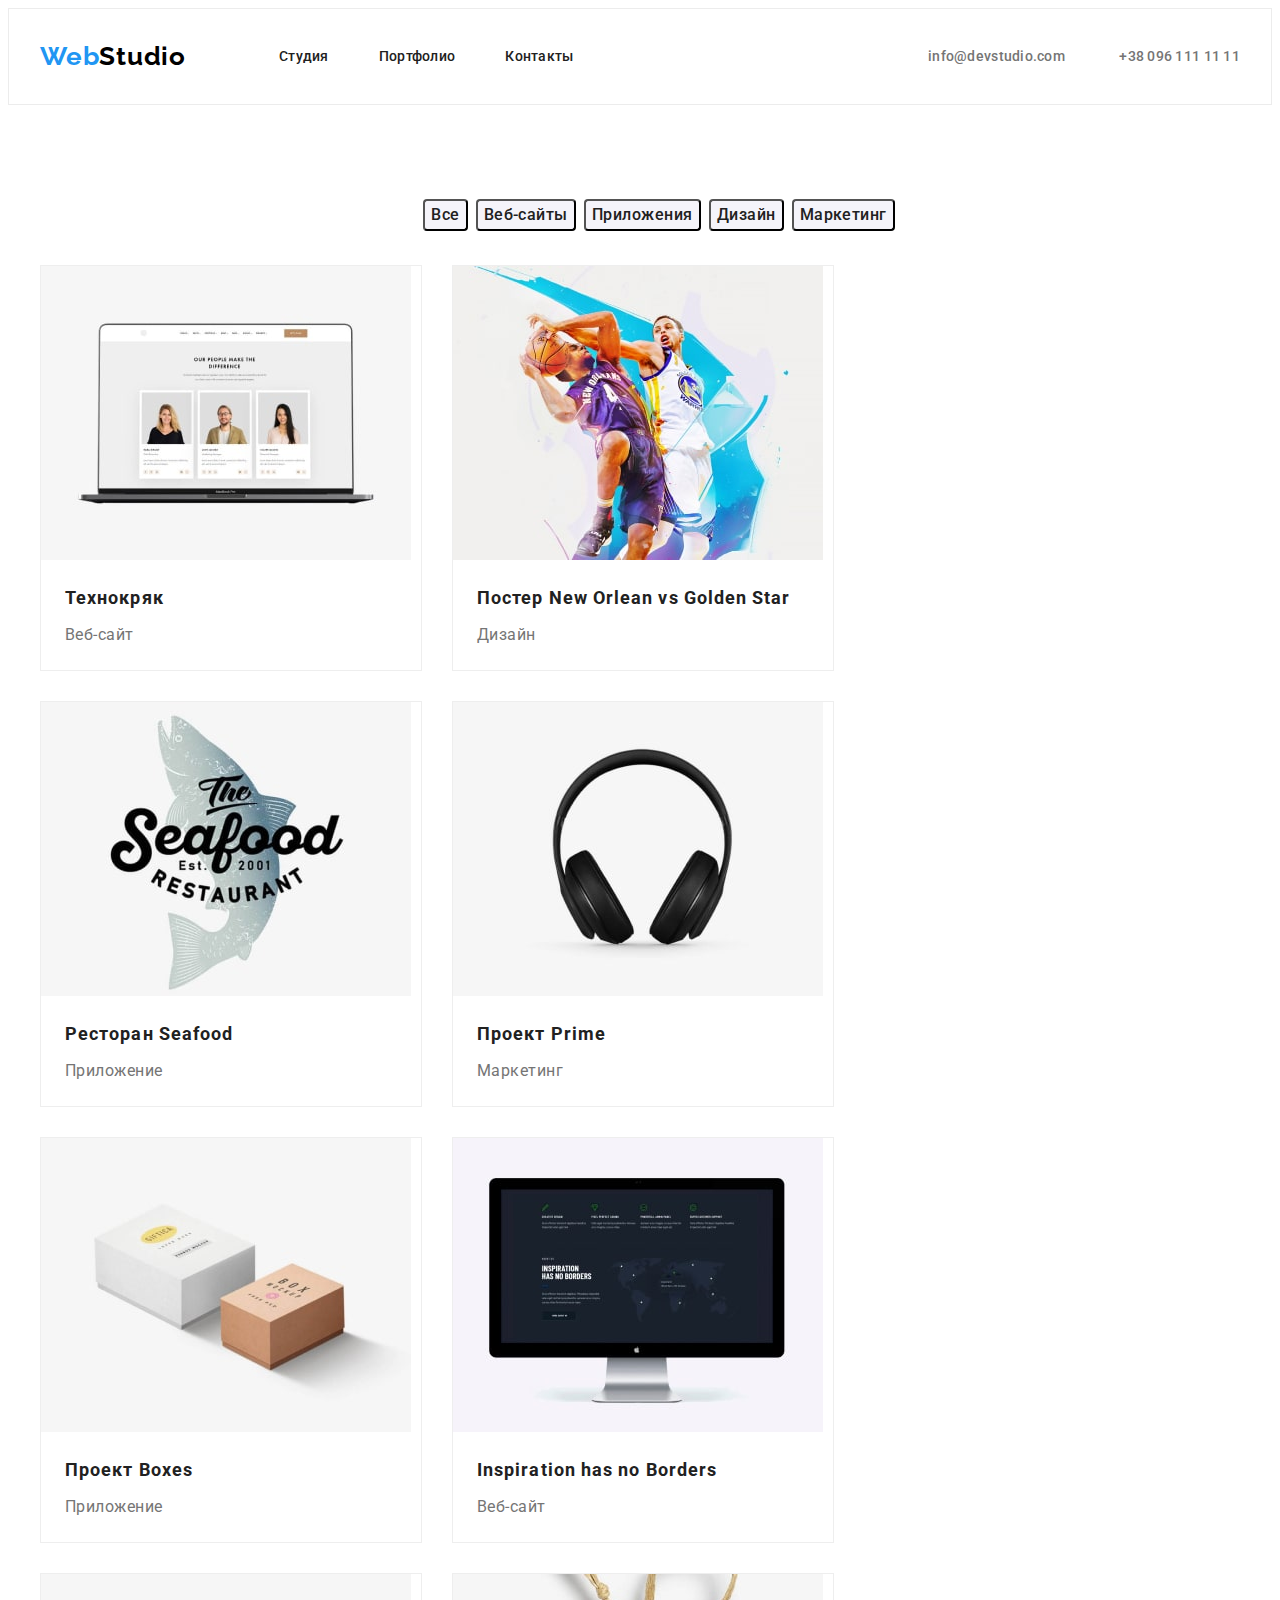
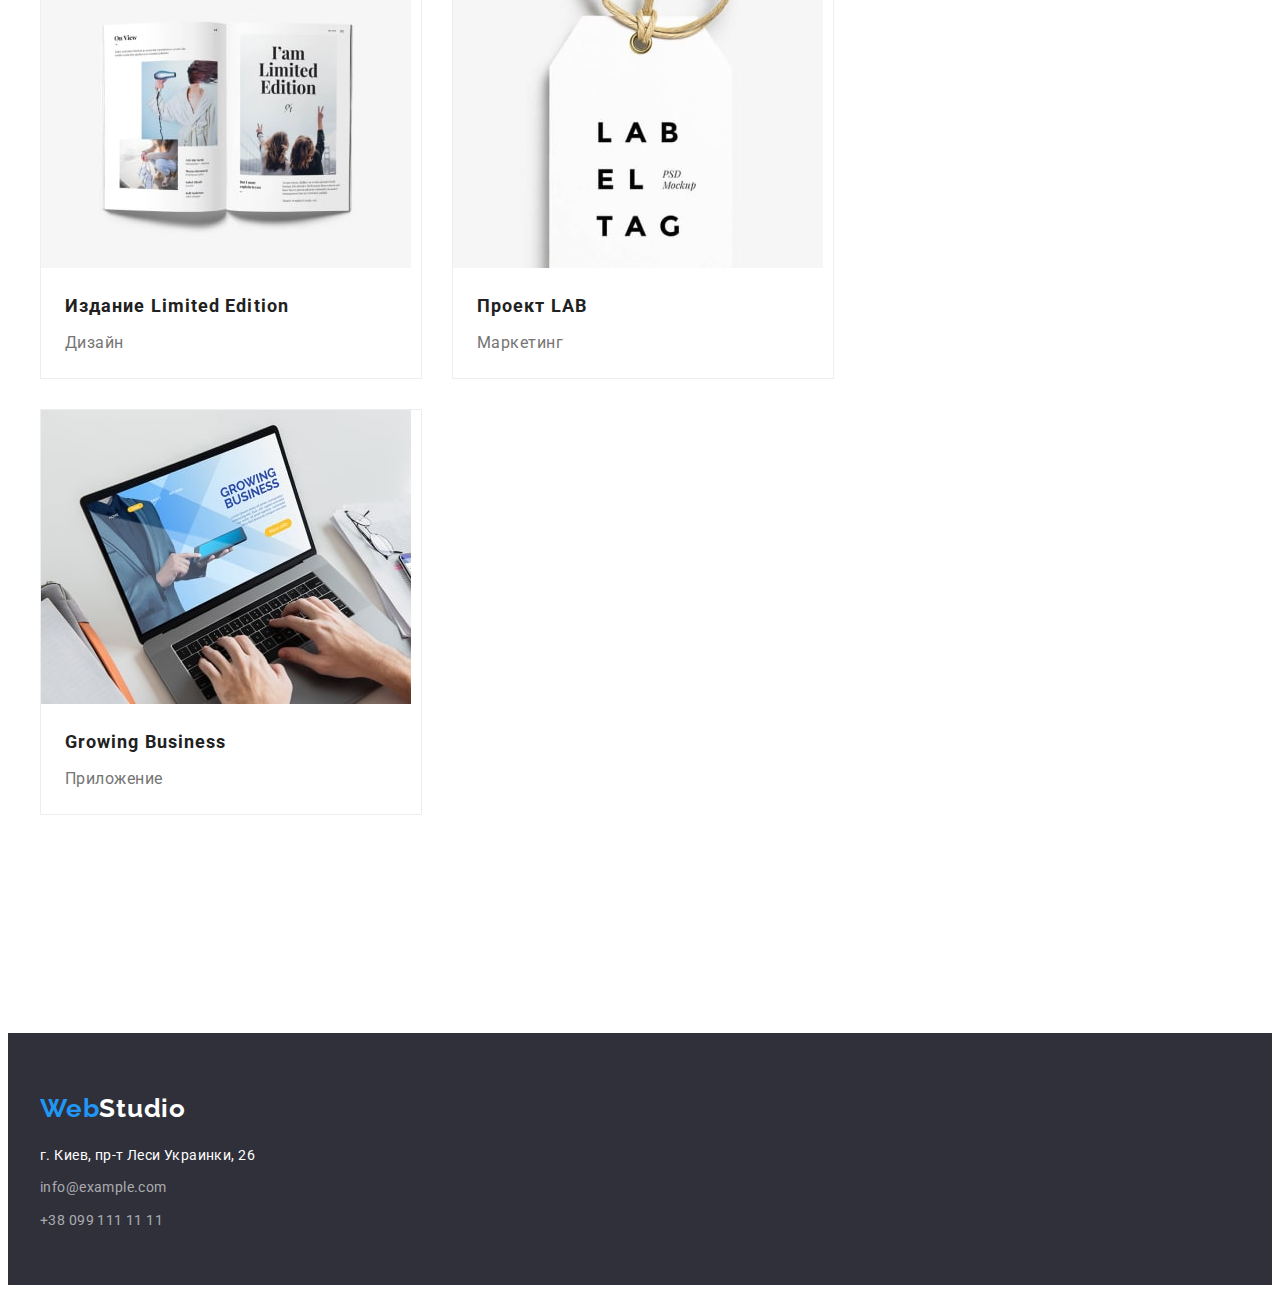
==== portfolio.html @ 70c1102d "finished blocks & flex on main & portfolio" ====
<!DOCTYPE html>
<html lang="ru">

    <head>
        <meta charset="UTF-8">
        <meta http-equiv="X-UA-Compatible" content="IE=edge">
        <meta name="viewport" content="width=device-width, initial-scale=1.0">
        <title>Portfolio</title>
        <link rel="preconnect" href="https://fonts.googleapis.com">
        <link rel="preconnect" href="https://fonts.gstatic.com" crossorigin>
        <link
            href="https://fonts.googleapis.com/css2?family=Raleway:wght@700&family=Roboto:wght@400;500;700;900&display=swap"
            rel="stylesheet">
            <link rel="stylesheet" href="https://cdnjs.cloudflare.com/ajax/libs/modern-normalize/1.1.0/modern-normalize.min.css"
                integrity="sha512-wpPYUAdjBVSE4KJnH1VR1HeZfpl1ub8YT/NKx4PuQ5NmX2tKuGu6U/JRp5y+Y8XG2tV+wKQpNHVUX03MfMFn9Q=="
                crossorigin="anonymous" referrerpolicy="no-referrer" />
        <link rel="stylesheet" href="./css/portfolio.css">
    </head>

    <body>
            <!-- Шапка/HEADER ------------------------------------------->
            <header class="header">
                <div class="container header-container">
                    <nav class="navigation">
                        <div class="logo">
                            <a class="logo-part-1" href="">Web</a><a class="logo-part-2" href="">Studio</a>
                        </div>
                        <ul class="header-list">
                            <li class="header-item"><a href="/index.html" class="header-link">Студия</a></li>
                            <li class="header-item"><a href="./portfolio.html" class="header-link">Портфолио</a></li>
                            <li class="header-item"><a href="" class="header-link">Контакты</a></li>
                        </ul>
                    </nav>
                    <div class="header-contacts">
                        <a class="header-mail" href="mailto:info@devstudio.com">info@devstudio.com</a>
                        <a class="header-tel" href="tel:+380961111111">+38 096 111 11 11</a>
                    </div>
                </div>
            </header>

        <main>
            <!-- Фильтры/FILTERS ------------------------------------------->
            <section class="filters">
                <div class="container">
                    <div class="filters-button-container container">
                        <ul class="filters-list">
                            <li class="filters-item">
                                <button type="button" class="filters-button">Все</button>
                            </li>
                            <li class="filters-item">
                                <button type="button" class="filters-button">Веб-сайты</button>
                            </li>
                            <li class="filters-item">
                                <button type="button" class="filters-button">Приложения</button>
                            </li>
                            <li class="filters-item">
                                <button type="button" class="filters-button">Дизайн</button>
                            </li>
                            <li class="filters-item">
                                <button type="button" class="filters-button">Маркетинг</button>
                            </li>
                        </ul>
                    </div>
                
                 <!-- Продукты/PRODUCTS ------------------------------------------->
                
                    <ul class="products-list">
                        <li class="products-item">
                            <img src="./portfolio-images/laptop-1.jpg" 
                            alt="Лаптоп" 
                            class="products-img"
                            width="370"
                            >
                            <h3 class="product-name">Технокряк</h3>
                            <p class="product">Веб-сайт</p>
                        </li>
                        <li class="products-item">
                            <img src="./portfolio-images/basketball.jpg" 
                            alt="Баскетболисты" 
                            class="products-img"
                            width="370"
                            >
                            <h3 class="product-name">Постер New Orlean vs Golden Star</h3>
                            <p class="product">Дизайн</p>
                        </li>
                        <li class="products-item">
                            <img src="./portfolio-images/seafood.jpg" 
                            alt="Морская еда" 
                            class="products-img"
                            width="370"
                            >
                            <h3 class="product-name">Ресторан Seafood</h3>
                            <p class="product">Приложение</p>
                        </li>
                        <li class="products-item">
                            <img src="./portfolio-images/headphones.jpg" 
                            alt="Наушники" 
                            class="products-img"
                            width="370"
                            >
                            <h3 class="product-name">Проект Prime</h3>
                            <p class="product">Маркетинг</p>
                        </li>
                        <li class="products-item">
                            <img src="./portfolio-images/box.jpg" 
                            alt="Коробки" 
                            class="products-img"  
                            width="370"
                            >
                            <h3 class="product-name">Проект Boxes</h3>
                            <p class="product">Приложение</p>
                        </li>
                        <li class="products-item">
                            <img src="./portfolio-images/screen.jpg" 
                            alt="Экран" 
                            class="products-img"
                            width="370"
                            >
                            <h3 class="product-name">Inspiration has no Borders</h3>
                            <p class="product">Веб-сайт</p>
                        </li>
                        <li class="products-item">
                            <img src="./portfolio-images/book.jpg" 
                            alt="Книга" 
                            class="products-img"
                            width="370"
                            >
                            <h3 class="product-name">Издание Limited Edition</h3>
                            <p class="product">Дизайн</p>
                        </li>
                        <li class="products-item">
                            <img src="./portfolio-images/branding.jpg" 
                            alt="Брендирование" 
                            class="products-img"
                            width="370"
                            >
                            <h3 class="product-name">Проект LAB</h3>
                            <p class="product">Маркетинг</p>
                        </li>
                        <li class="products-item">
                            <img src="./portfolio-images/laptop-2.jpg" 
                            alt="Лаптоп-2" 
                            class="products-img"
                            width="370"
                            >
                            <h3 class="product-name">Growing Business</h3>
                            <p class="product">Приложение</p>
                        </li>
                    </ul>
                </div>
            </section>
                <!-- Футер/FOOTER ------------------------------>
                <footer class="footer">
                    <div class="container">
                        <div class="footer-logo">
                            <a class="logo-part-1" href="">Web</a><a class="logo-part-3" href="">Studio</a>
                        </div>
                        <address class="adress">
                            <ul class="footer-list">
                                <li class="footer-item">
                                    <a href="https://goo.gl/maps/hSURDnSNpB8HD9zd6" target="_blank" rel="noopener noreferrer nofollow"
                                        class="footer-adress">г. Киев, пр-т Леси Украинки, 26</a>
                                </li>
                                <li class="footer-item">
                                    <a href="mailto:info@example.com" class="footer-mail">info@example.com</a>
                                </li>
                                <li class="footer-item">
                                    <a href="tel:+380991111111" class="footer-tel">+38 099 111 11 11</a>
                                </li>
                            </ul>
                        </address>
                    </div>
                </footer>          
        </main>
        
















    </body>

</html>
---- css/portfolio.css ----
body {
  font-family: "Roboto", sans-serif;
  color: white;
}

p {
  margin: 0;
}

a {
  text-decoration: none;
}

li {
  list-style: none;
}

p,
h1,
h2,
h3,
h4,
h5,
h6 {
  margin: 0;
}

img {
  display: block;
}

ul {
  margin: 0;
  padding: 0;
}

.container {
  width: 1200px;
  padding-left: 15px;
  padding-right: 15px;
  margin: 0 auto;
  /* outline: 2px solid red; */
}

:root {
  --accent-color: #2196f3;
  --header-grey: #757575;
  --project-black: #212121;
}

/* <!-- Шапка/HEADER -------------------------------------------> */

.header {
  font-weight: 600;
  font-size: 12px;
  line-height: 1.33;
  letter-spacing: 0.1em;
  padding-top: 32px;
  padding-bottom: 32px;
  border: 1px solid #ececec;
  /* padding-left: 215px; */
}

.header-container {
  display: flex;
  align-items: center;
}

.navigation {
  display: flex;
  align-items: center;
}

.logo {
  margin-right: 93px;
}

.logo-part-1 {
  font-family: "Raleway", sans-serif;
  font-weight: bold;
  font-size: 26px;
  line-height: calc(31 / 26);
  letter-spacing: 0.03em;
  color: var(--accent-color);
}

.logo-part-2 {
  font-family: "Raleway", sans-serif;
  font-weight: bold;
  font-size: 26px;
  line-height: calc(31 / 26);
  letter-spacing: 0.03em;
  color: #000000;
}

.header-list {
  display: flex;
  align-items: center;
}

.header-item + .header-item {
  margin-left: 50px;
}

.header-link {
  font-weight: 500;
  font-size: 14px;
  line-height: calc(16 / 14);
  letter-spacing: 0.02em;
  color: var(--project-black);
}

.header-link:hover,
.header-link:focus {
  color: var(--accent-color);
}

.header-contacts {
  margin-left: auto;
}

.header-mail {
  font-weight: 500;
  font-size: 14px;
  line-height: calc(16 / 14);
  letter-spacing: 0.02em;
  color: var(--header-grey);
}

.header-mail:hover,
.header-mail:focus {
  color: var(--accent-color);
}

.header-tel {
  font-weight: 500;
  font-size: 14px;
  line-height: calc(16 / 14);
  letter-spacing: 0.02em;
  color: var(--header-grey);
  margin-left: 50px;
}

/* Фильтры/FILTERS------------------------------------------------ */

.filters {
  padding-top: 94px;
  padding-bottom: 94px;
  /* text-align: center; */
}

.filters-button-container {
  padding-bottom: 34px;
}

.filters-list {
  display: flex;
  align-items: center;
  justify-content: center;
}

.filters-item {
  margin-left: 8px;
}

.filters-button {
  font-family: inherit;
  font-weight: 500;
  font-size: 16px;
  line-height: calc(26 / 16);
  text-align: center;
  letter-spacing: 0.03em;
  cursor: pointer;
  color: var(--project-black);
  background: #f5f4fa;
  border-radius: 4px;
}
.filters-button:hover,
.filters-button:focus {
  color: white;
  background-color: var(--accent-color);
}

/* Продукты/PRODUCTS------------------------------------------------ */

.products-list {
  display: flex;
  margin-left: -30px;
  flex-wrap: wrap;
  padding-bottom: 94px;
}

.products-item {
  width: calc(100% / 3 - 30px);
  margin-left: 30px;
  background: #ffffff;
  border: 1px solid #eeeeee;
  margin-bottom: 30px;
}

.product-name {
  font-weight: 700;
  font-size: 18px;
  line-height: 2;
  letter-spacing: 0.06em;
  color: var(--project-black);
  padding-top: 20px;
  padding-bottom: 4px;
  padding-left: 24px;
}

.product {
  font-size: 16px;
  line-height: 1.87;
  letter-spacing: 0.03em;
  color: var(--header-grey);
  padding-left: 24px;
  padding-bottom: 20px;
}

/* Футер/FOOTER--------------------------------------------- */

.footer {
  background-color: #2f303a;
  height: 252px;
}

.footer-logo {
  padding-top: 60px;
}

.logo-part-3 {
  font-family: "Raleway", sans-serif;
  font-weight: bold;
  font-size: 26px;
  line-height: calc(31 / 26);
  letter-spacing: 0.03em;
  color: #ffffff;
}

.footer-adress {
  font-style: normal;
  font-weight: normal;
  font-size: 14px;
  line-height: 1.71;
  letter-spacing: 0.03em;
  color: #ffffff;
}

.footer-list {
  padding-top: 20px;
}

.footer-item {
  margin-bottom: 9px;
}

.footer-mail {
  font-style: normal;
  font-weight: normal;
  font-size: 14px;
  line-height: 1.71;
  letter-spacing: 0.03em;
  color: rgba(255, 255, 255, 0.6);
}

.footer-tel {
  font-style: normal;
  font-weight: normal;
  font-size: 14px;
  line-height: 1.71;
  letter-spacing: 0.03em;
  color: rgba(255, 255, 255, 0.6);
}
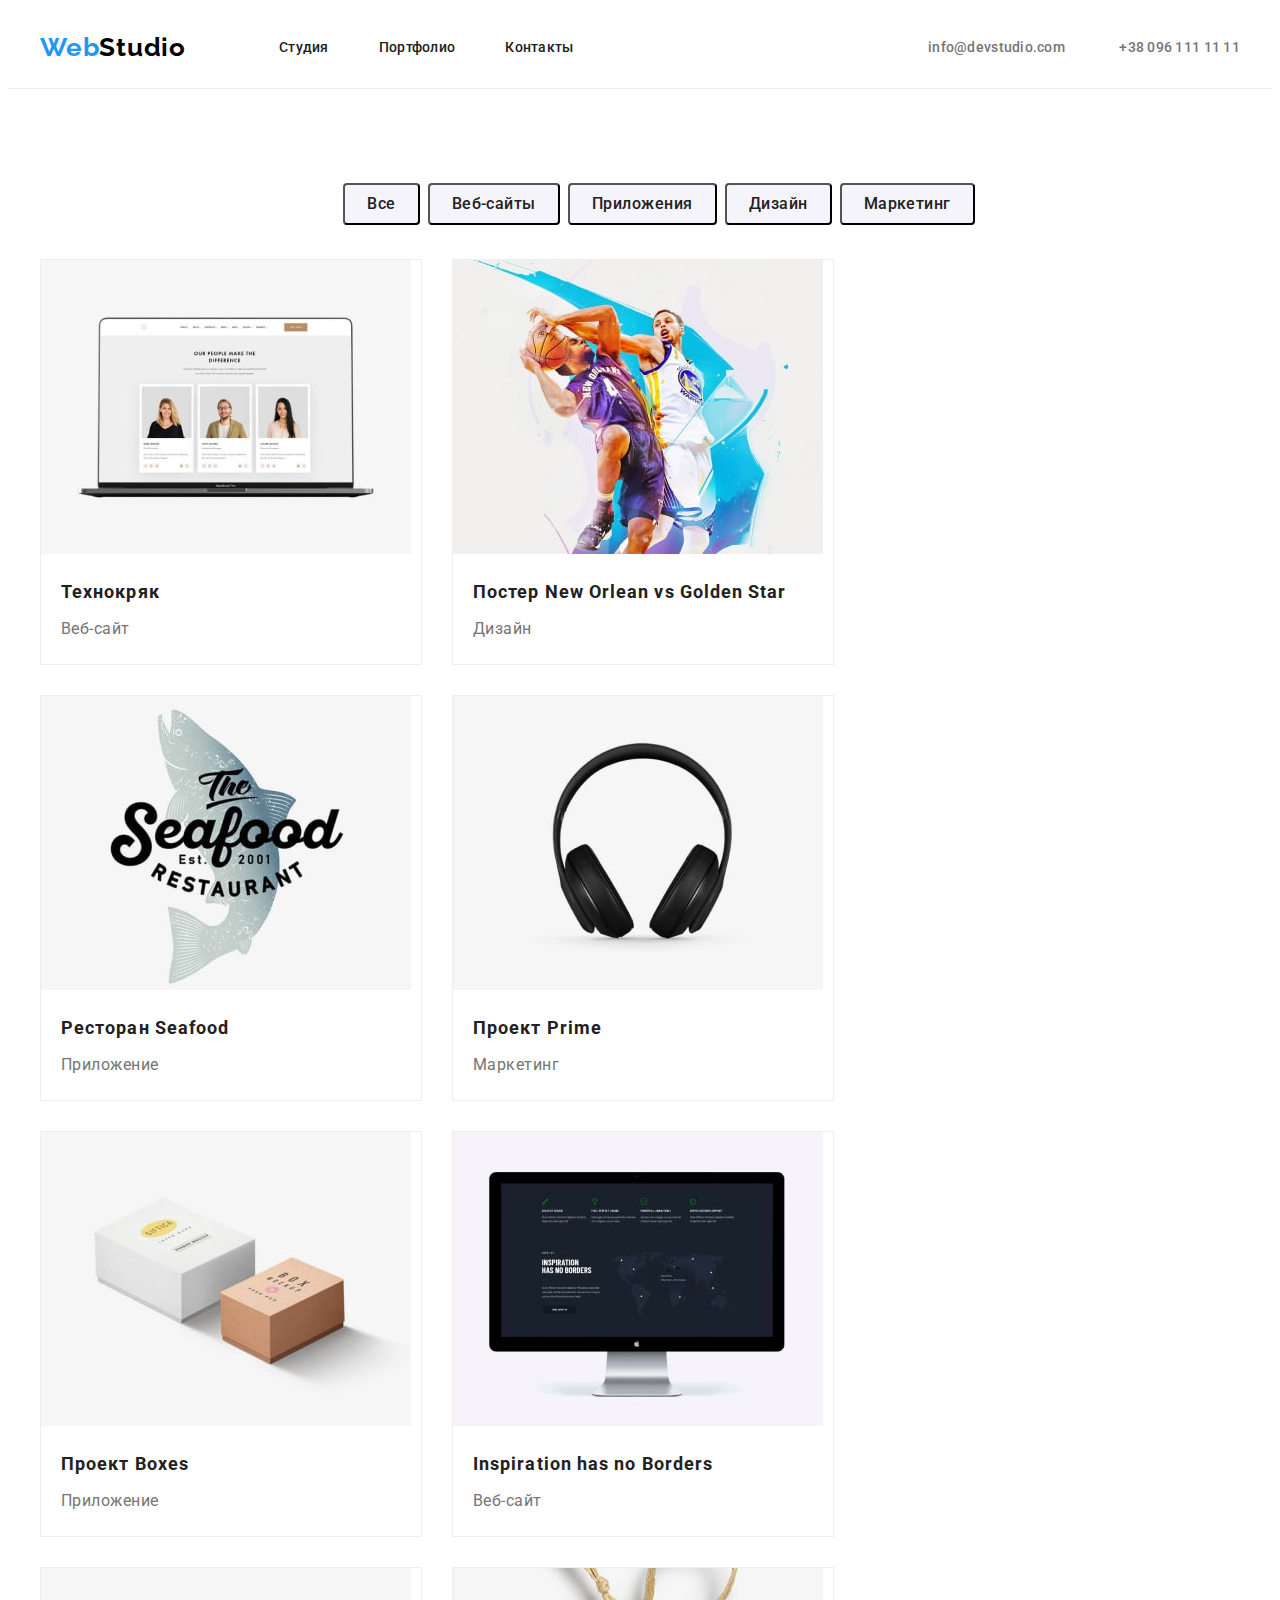
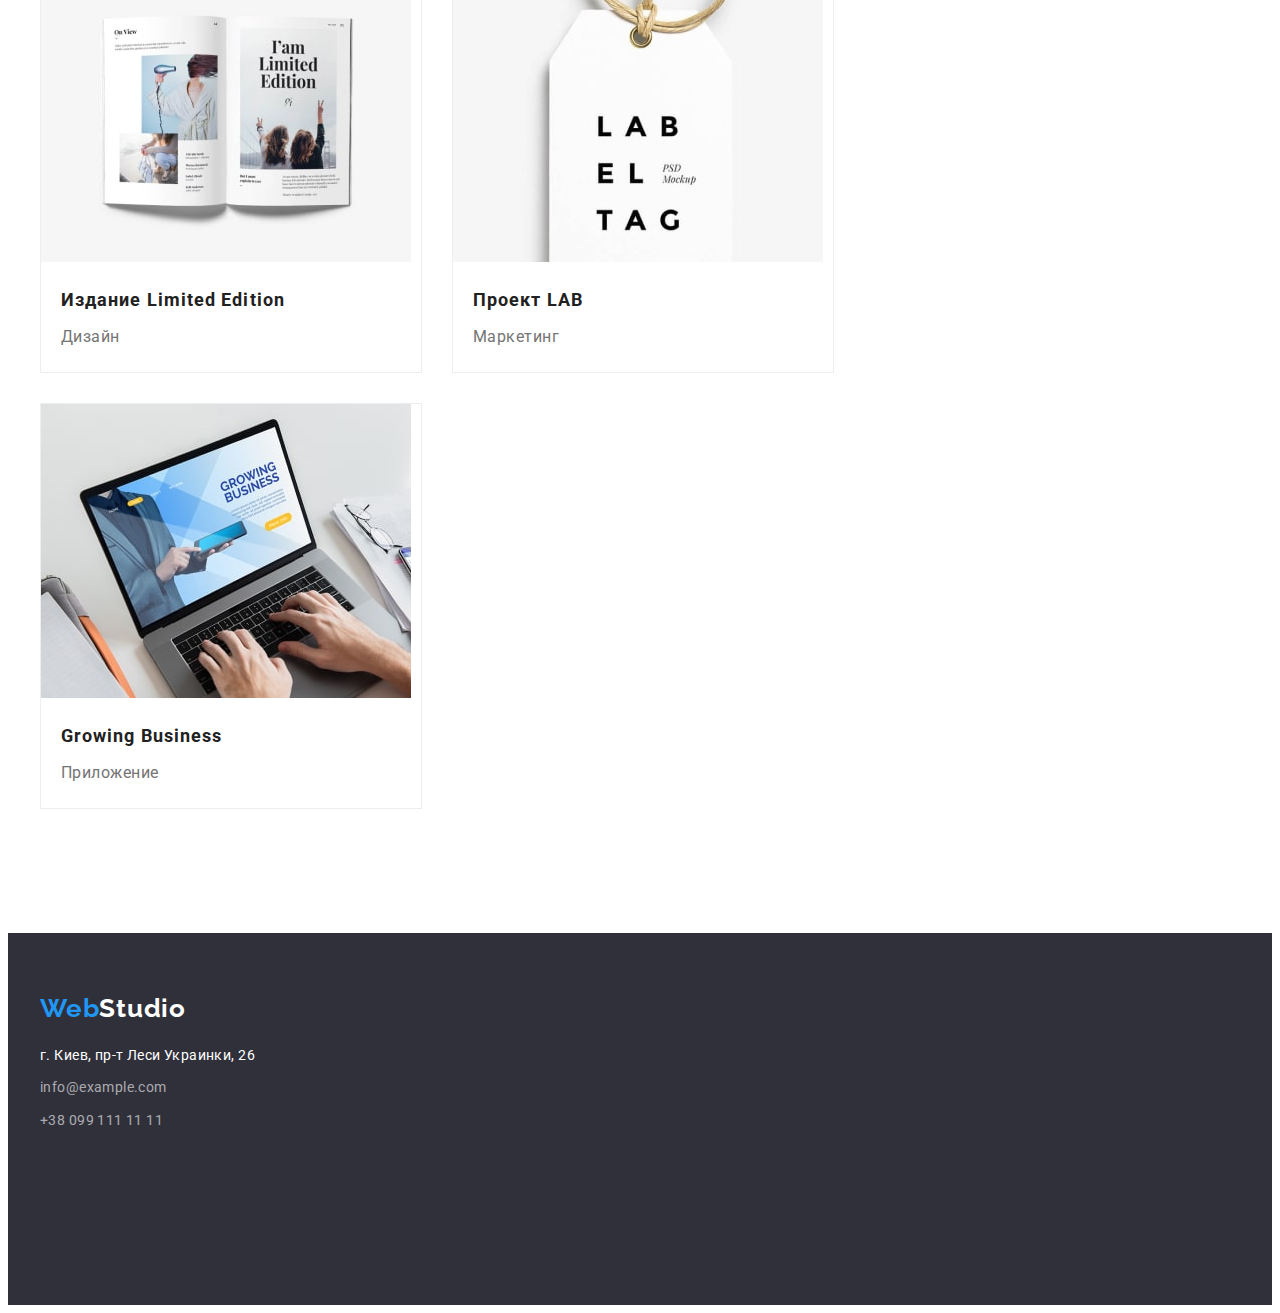
==== commit 0a617157: "Fixed containers" ====
--- a/portfolio.html
+++ b/portfolio.html
@@ -71,8 +71,10 @@
                             class="products-img"
                             width="370"
                             >
-                            <h3 class="product-name">Технокряк</h3>
-                            <p class="product">Веб-сайт</p>
+                            <div class="product-text-container">
+                                <h3 class="product-name">Технокряк</h3>
+                                <p class="product">Веб-сайт</p>
+                            </div>
                         </li>
                         <li class="products-item">
                             <img src="./portfolio-images/basketball.jpg" 
@@ -80,8 +82,10 @@
                             class="products-img"
                             width="370"
                             >
-                            <h3 class="product-name">Постер New Orlean vs Golden Star</h3>
-                            <p class="product">Дизайн</p>
+                            <div class="product-text-container">
+                                <h3 class="product-name">Постер New Orlean vs Golden Star</h3>
+                                <p class="product">Дизайн</p>
+                            </div>
                         </li>
                         <li class="products-item">
                             <img src="./portfolio-images/seafood.jpg" 
@@ -89,8 +93,10 @@
                             class="products-img"
                             width="370"
                             >
-                            <h3 class="product-name">Ресторан Seafood</h3>
-                            <p class="product">Приложение</p>
+                            <div class="product-text-container">
+                                <h3 class="product-name">Ресторан Seafood</h3>
+                                <p class="product">Приложение</p>
+                            </div>
                         </li>
                         <li class="products-item">
                             <img src="./portfolio-images/headphones.jpg" 
@@ -98,8 +104,10 @@
                             class="products-img"
                             width="370"
                             >
-                            <h3 class="product-name">Проект Prime</h3>
-                            <p class="product">Маркетинг</p>
+                            <div class="product-text-container">
+                                <h3 class="product-name">Проект Prime</h3>
+                                <p class="product">Маркетинг</p>
+                            </div>
                         </li>
                         <li class="products-item">
                             <img src="./portfolio-images/box.jpg" 
@@ -107,8 +115,10 @@
                             class="products-img"  
                             width="370"
                             >
-                            <h3 class="product-name">Проект Boxes</h3>
-                            <p class="product">Приложение</p>
+                            <div class="product-text-container">
+                                <h3 class="product-name">Проект Boxes</h3>
+                                <p class="product">Приложение</p>
+                            </div>
                         </li>
                         <li class="products-item">
                             <img src="./portfolio-images/screen.jpg" 
@@ -116,8 +126,10 @@
                             class="products-img"
                             width="370"
                             >
-                            <h3 class="product-name">Inspiration has no Borders</h3>
-                            <p class="product">Веб-сайт</p>
+                            <div class="product-text-container">
+                                <h3 class="product-name">Inspiration has no Borders</h3>
+                                <p class="product">Веб-сайт</p>
+                            </div>
                         </li>
                         <li class="products-item">
                             <img src="./portfolio-images/book.jpg" 
@@ -125,8 +137,10 @@
                             class="products-img"
                             width="370"
                             >
-                            <h3 class="product-name">Издание Limited Edition</h3>
-                            <p class="product">Дизайн</p>
+                            <div class="product-text-container">
+                                <h3 class="product-name">Издание Limited Edition</h3>
+                                <p class="product">Дизайн</p>
+                            </div>
                         </li>
                         <li class="products-item">
                             <img src="./portfolio-images/branding.jpg" 
@@ -134,8 +148,10 @@
                             class="products-img"
                             width="370"
                             >
-                            <h3 class="product-name">Проект LAB</h3>
-                            <p class="product">Маркетинг</p>
+                            <div class="product-text-container">
+                                <h3 class="product-name">Проект LAB</h3>
+                                <p class="product">Маркетинг</p>
+                            </div>
                         </li>
                         <li class="products-item">
                             <img src="./portfolio-images/laptop-2.jpg" 
@@ -143,8 +159,10 @@
                             class="products-img"
                             width="370"
                             >
-                            <h3 class="product-name">Growing Business</h3>
-                            <p class="product">Приложение</p>
+                            <div class="product-text-container">
+                                <h3 class="product-name">Growing Business</h3>
+                                <p class="product">Приложение</p>
+                            </div>
                         </li>
                     </ul>
                 </div>
--- a/css/portfolio.css
+++ b/css/portfolio.css
@@ -55,10 +55,9 @@
   font-size: 12px;
   line-height: 1.33;
   letter-spacing: 0.1em;
-  padding-top: 32px;
-  padding-bottom: 32px;
-  border: 1px solid #ececec;
-  /* padding-left: 215px; */
+  padding-top: 24px;
+  padding-bottom: 25px;
+  border-bottom: 1px solid #ececec;
 }
 
 .header-container {
@@ -146,7 +145,6 @@
 .filters {
   padding-top: 94px;
   padding-bottom: 94px;
-  /* text-align: center; */
 }
 
 .filters-button-container {
@@ -174,7 +172,9 @@
   color: var(--project-black);
   background: #f5f4fa;
   border-radius: 4px;
-}
+  padding: 6px 22px;
+}
+
 .filters-button:hover,
 .filters-button:focus {
   color: white;
@@ -187,7 +187,7 @@
   display: flex;
   margin-left: -30px;
   flex-wrap: wrap;
-  padding-bottom: 94px;
+  /* padding-bottom: 94px; */
 }
 
 .products-item {
@@ -198,15 +198,20 @@
   margin-bottom: 30px;
 }
 
+.product-text-container {
+  padding-left: 24px;
+  padding: 20px;
+}
+
 .product-name {
   font-weight: 700;
   font-size: 18px;
   line-height: 2;
   letter-spacing: 0.06em;
   color: var(--project-black);
-  padding-top: 20px;
+  /* padding-top: 20px; */
   padding-bottom: 4px;
-  padding-left: 24px;
+  /* padding-left: 24px; */
 }
 
 .product {
@@ -214,8 +219,8 @@
   line-height: 1.87;
   letter-spacing: 0.03em;
   color: var(--header-grey);
-  padding-left: 24px;
-  padding-bottom: 20px;
+  /* padding-left: 24px; */
+  /* padding-bottom: 20px; */
 }
 
 /* Футер/FOOTER--------------------------------------------- */
@@ -223,10 +228,12 @@
 .footer {
   background-color: #2f303a;
   height: 252px;
+  padding-top: 60px;
+  padding-bottom: 60px;
 }
 
 .footer-logo {
-  padding-top: 60px;
+  /* padding-top: 60px; */
 }
 
 .logo-part-3 {
